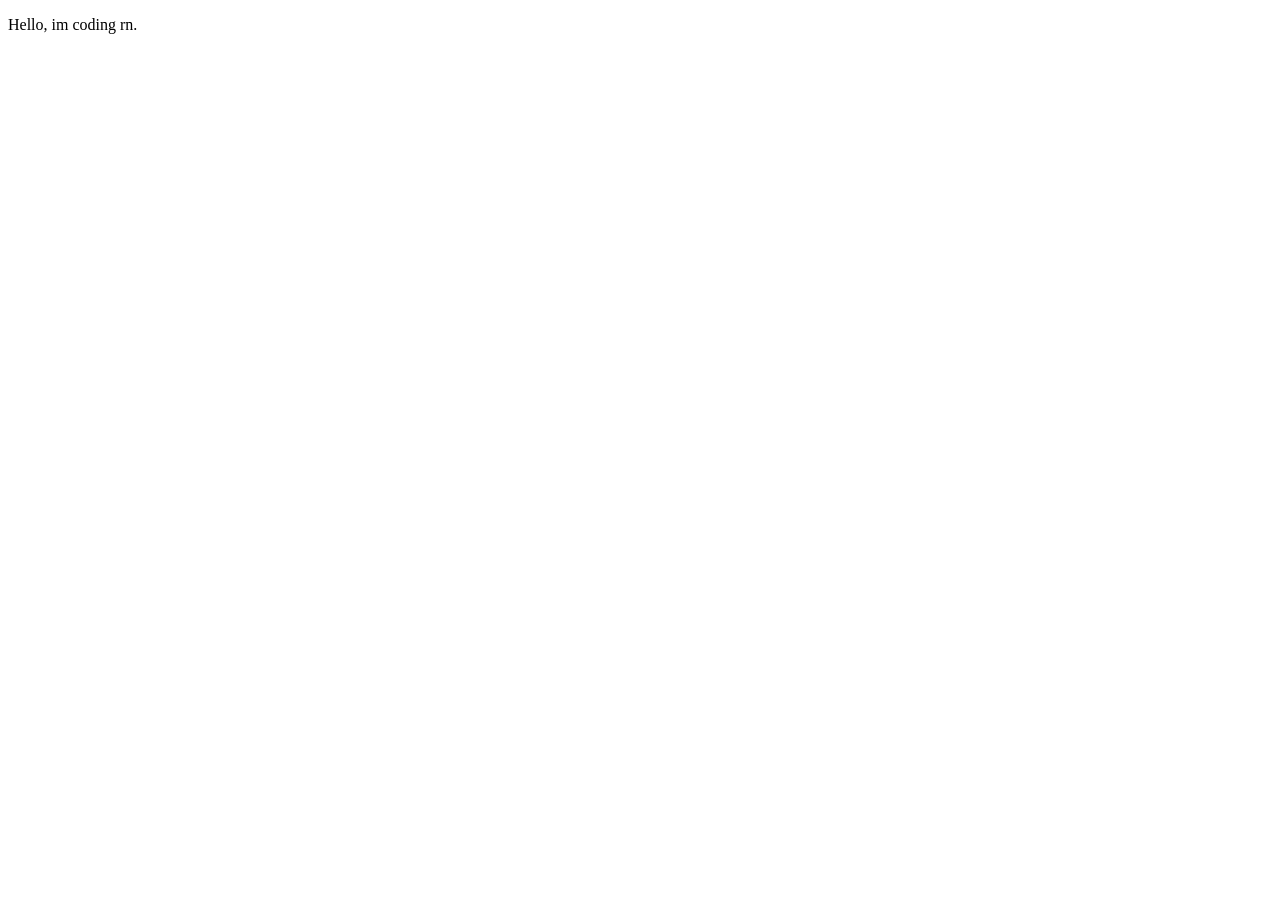
==== index.html @ 5e20d31f "Create index.html" ====
<!DOCTYPE html>
<html lang="en">
<head>
  <meta charset="UTF-8">
  <title>Windows 12 Simulator</title>
  <link rel="stylesheet" href="index.css">
  <script src="index.js"></script>
</head>
<body>
  <p class="header1">Hello, im coding rn.</p>
</body>
</html>
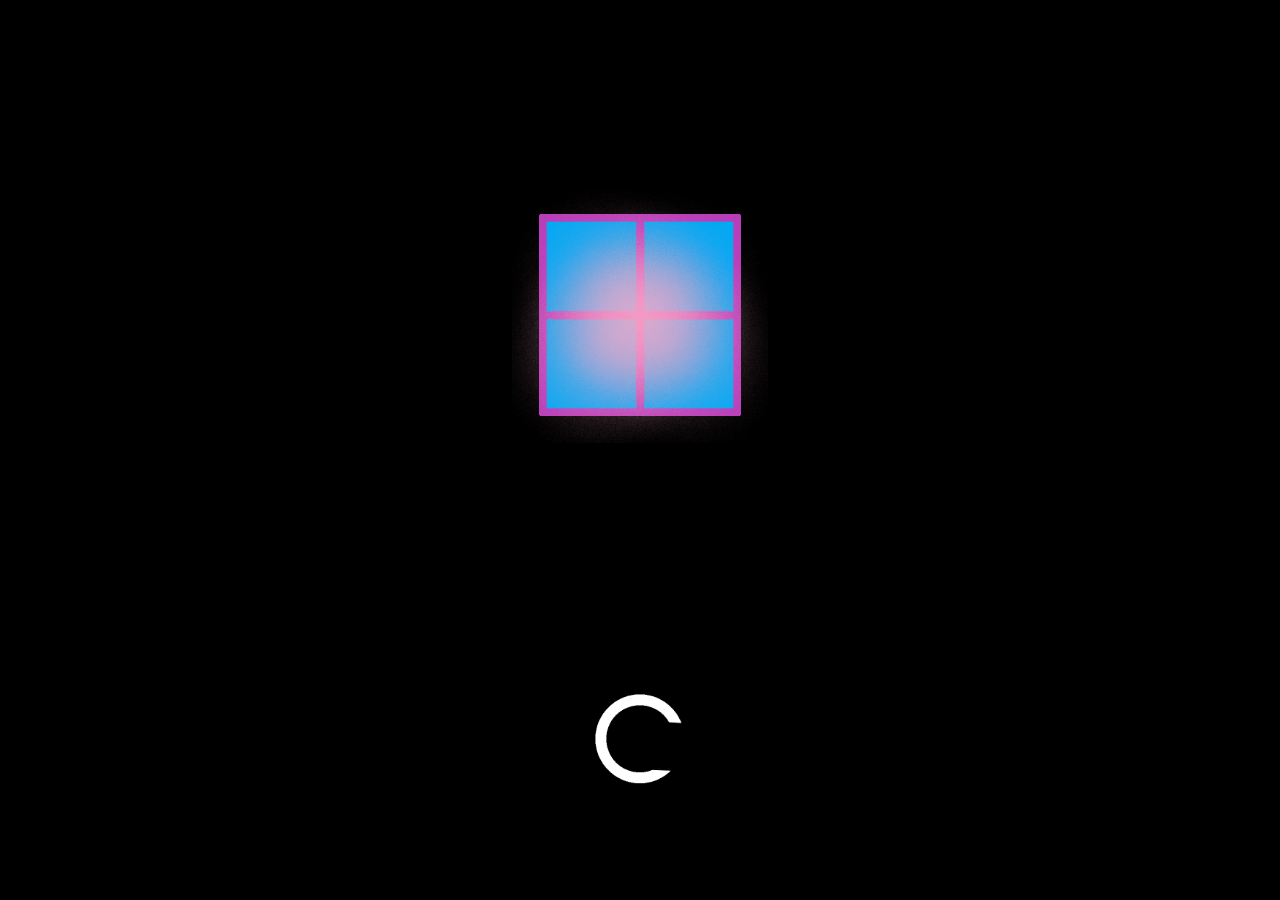
==== commit 620c0f16: "Add files via upload" ====
--- a/index.html
+++ b/index.html
@@ -1,12 +1,13 @@
-<!DOCTYPE html>
-<html lang="en">
-<head>
-  <meta charset="UTF-8">
-  <title>Windows 12 Simulator</title>
-  <link rel="stylesheet" href="index.css">
-  <script src="index.js"></script>
-</head>
-<body>
-  <p class="header1">Hello, im coding rn.</p>
-</body>
-</html>
+<!DOCTYPE html>
+<html lang="en">
+<head>
+  <meta charset="UTF-8">
+  <title>Windows 12 Simulator</title>
+  <link rel="stylesheet" href="index.css">
+  <script src="index.js"></script>
+</head>
+<body>
+	<img class="splash" src="assets/splash.png" alt="Splash">
+	<img class="boot" src="assets/boot.png" alt="Booting...">
+</body>
+</html>
--- a/index.css
+++ b/index.css
@@ -0,0 +1,36 @@
+html, body {
+    margin: 0;
+    padding: 0;
+    height: 100vh;
+    width: 100vw;
+}
+body {
+    background-color: #000000;
+}
+@keyframes bootAnimation {
+    0% {
+        transform: translateX(-50%) rotate(0deg);
+    }
+    100% {
+        transform: translateX(-50%) rotate(1440deg);
+    }
+}
+img.splash {
+    position: absolute;
+    top: 35vh;
+    left: 50vw;
+    transform: translate(-50%, -50%);
+    width: 20vw;
+    height: auto;
+}
+img.boot {
+    position: absolute;
+    top: 75vh;
+    left: 50vw;
+    transform: translateX(-50%);
+    width: 10vw;
+    height: auto;
+    animation-name: bootAnimation;
+    animation-duration: 5s;
+    animation-timing-function: linear;
+}
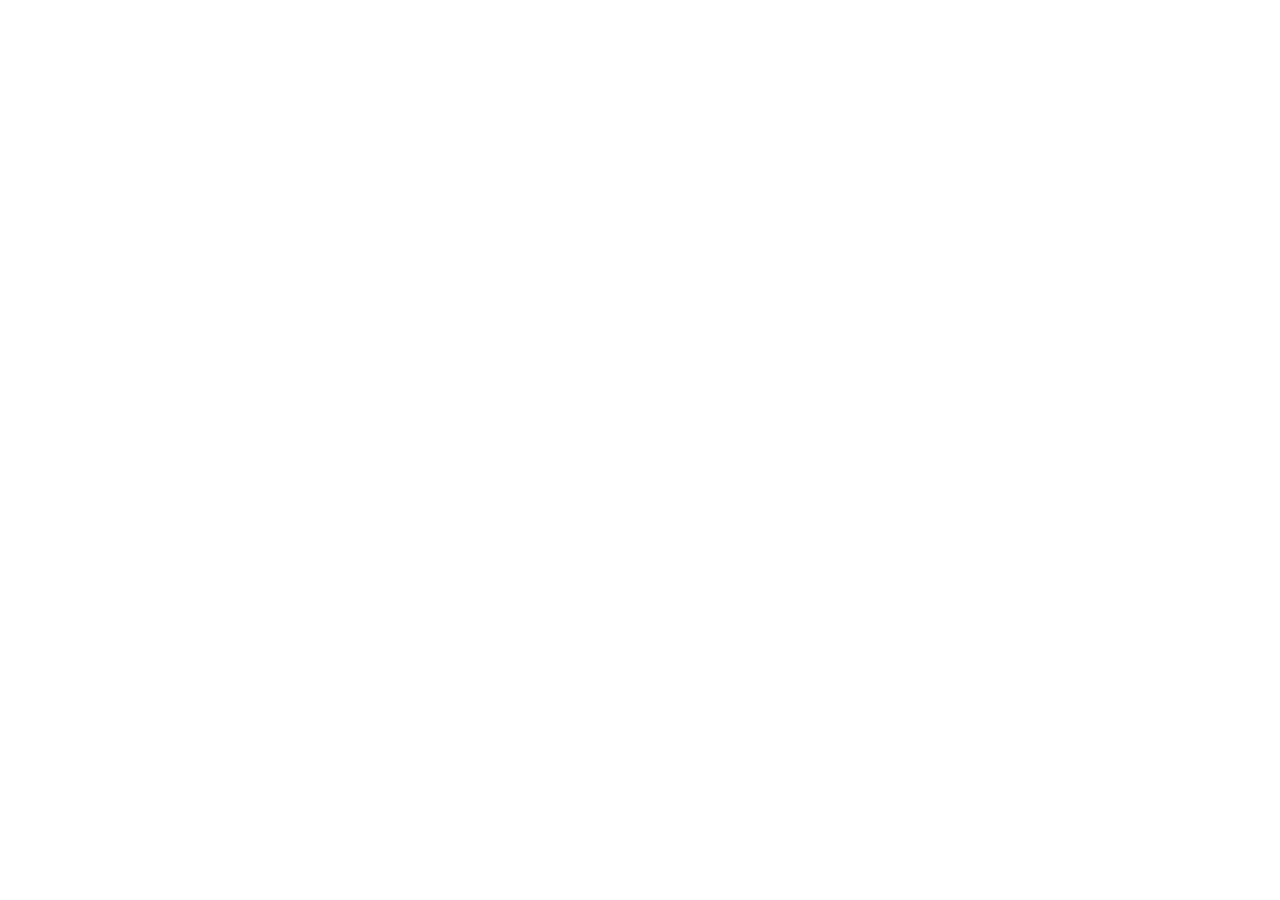
==== commit cea338dc: "Add files via upload" ====
--- a/index.html
+++ b/index.html
@@ -4,10 +4,11 @@
   <meta charset="UTF-8">
   <title>Windows 12 Simulator</title>
   <link rel="stylesheet" href="index.css">
-  <script src="index.js"></script>
+  <link rel="icon" href="assets/favicon.png" type="image/x-icon">
+  <script src="index.js" defer></script>
 </head>
 <body>
-	<img class="splash" src="assets/splash.png" alt="Splash">
-	<img class="boot" src="assets/boot.png" alt="Booting...">
+    <img class="splash" src="assets/splash.png" alt="Splash">
+    <img class="boot" src="assets/boot.png" alt="Booting...">
 </body>
 </html>
